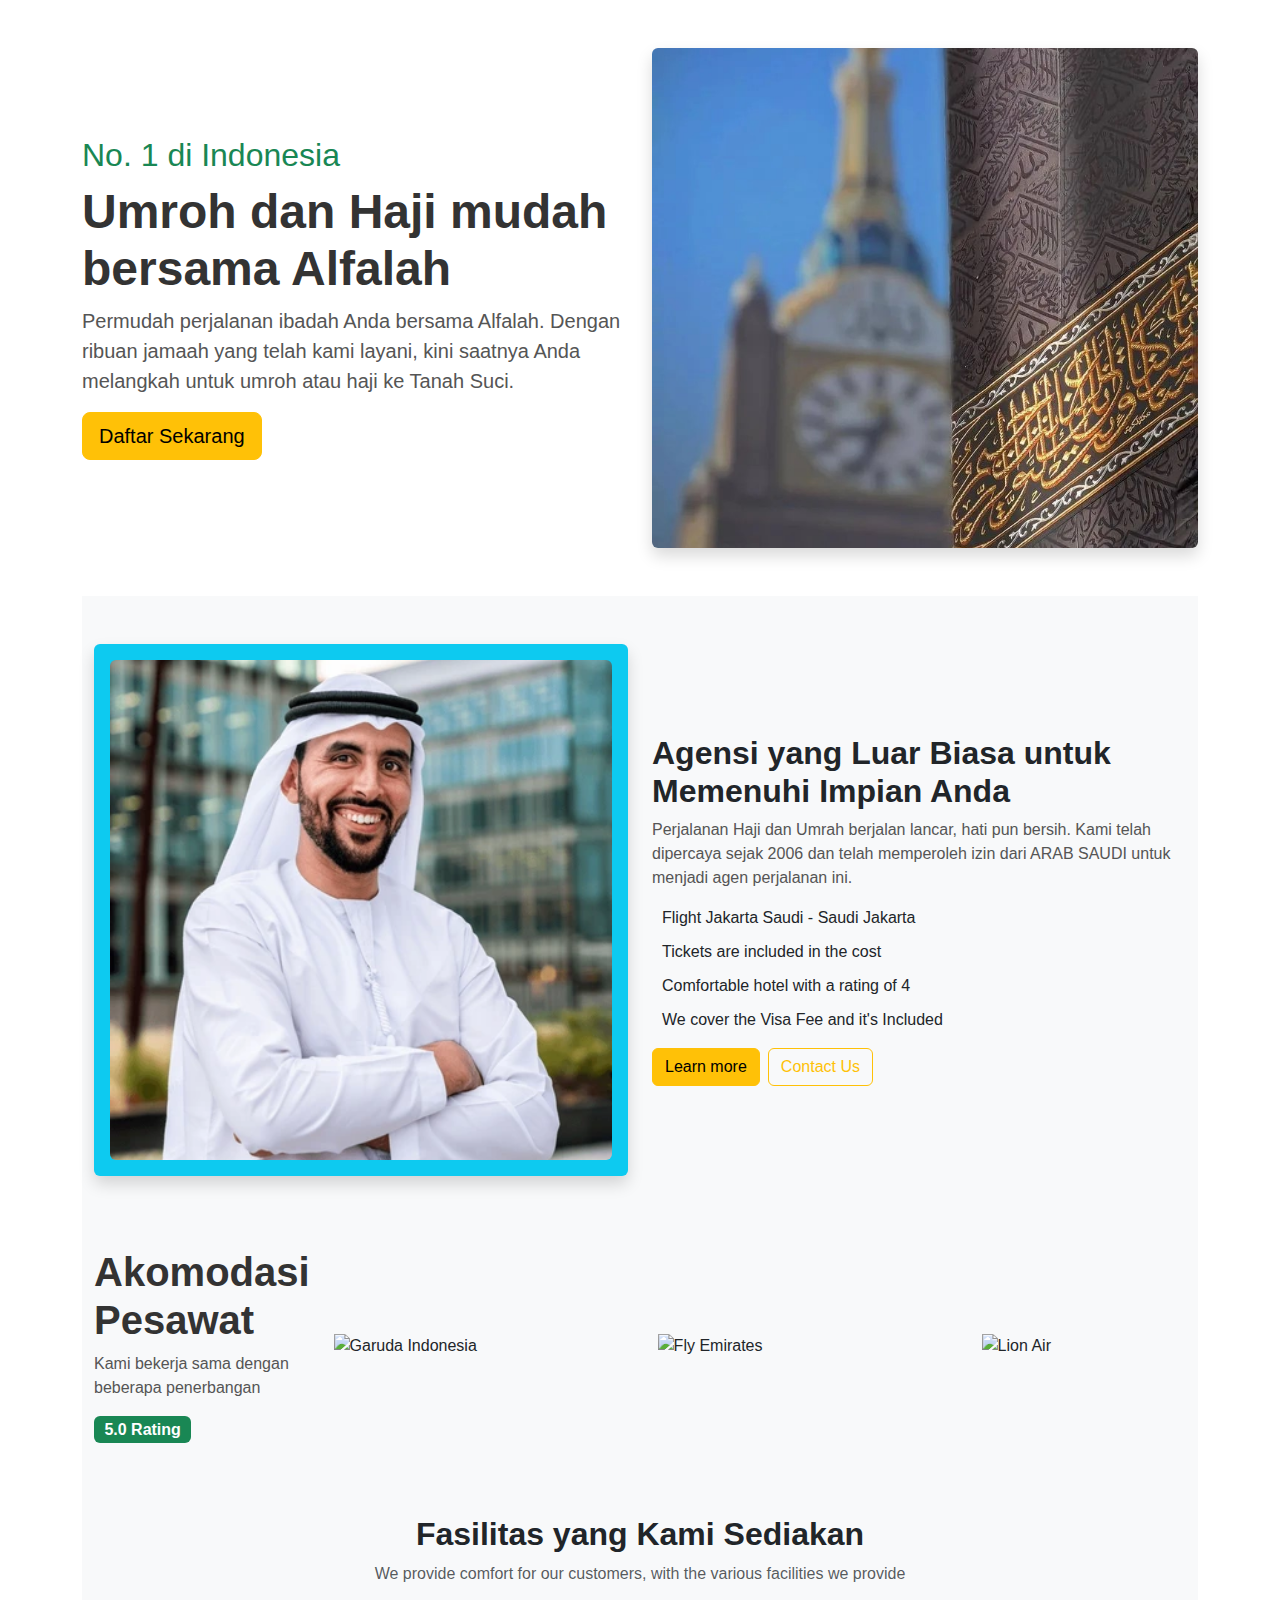
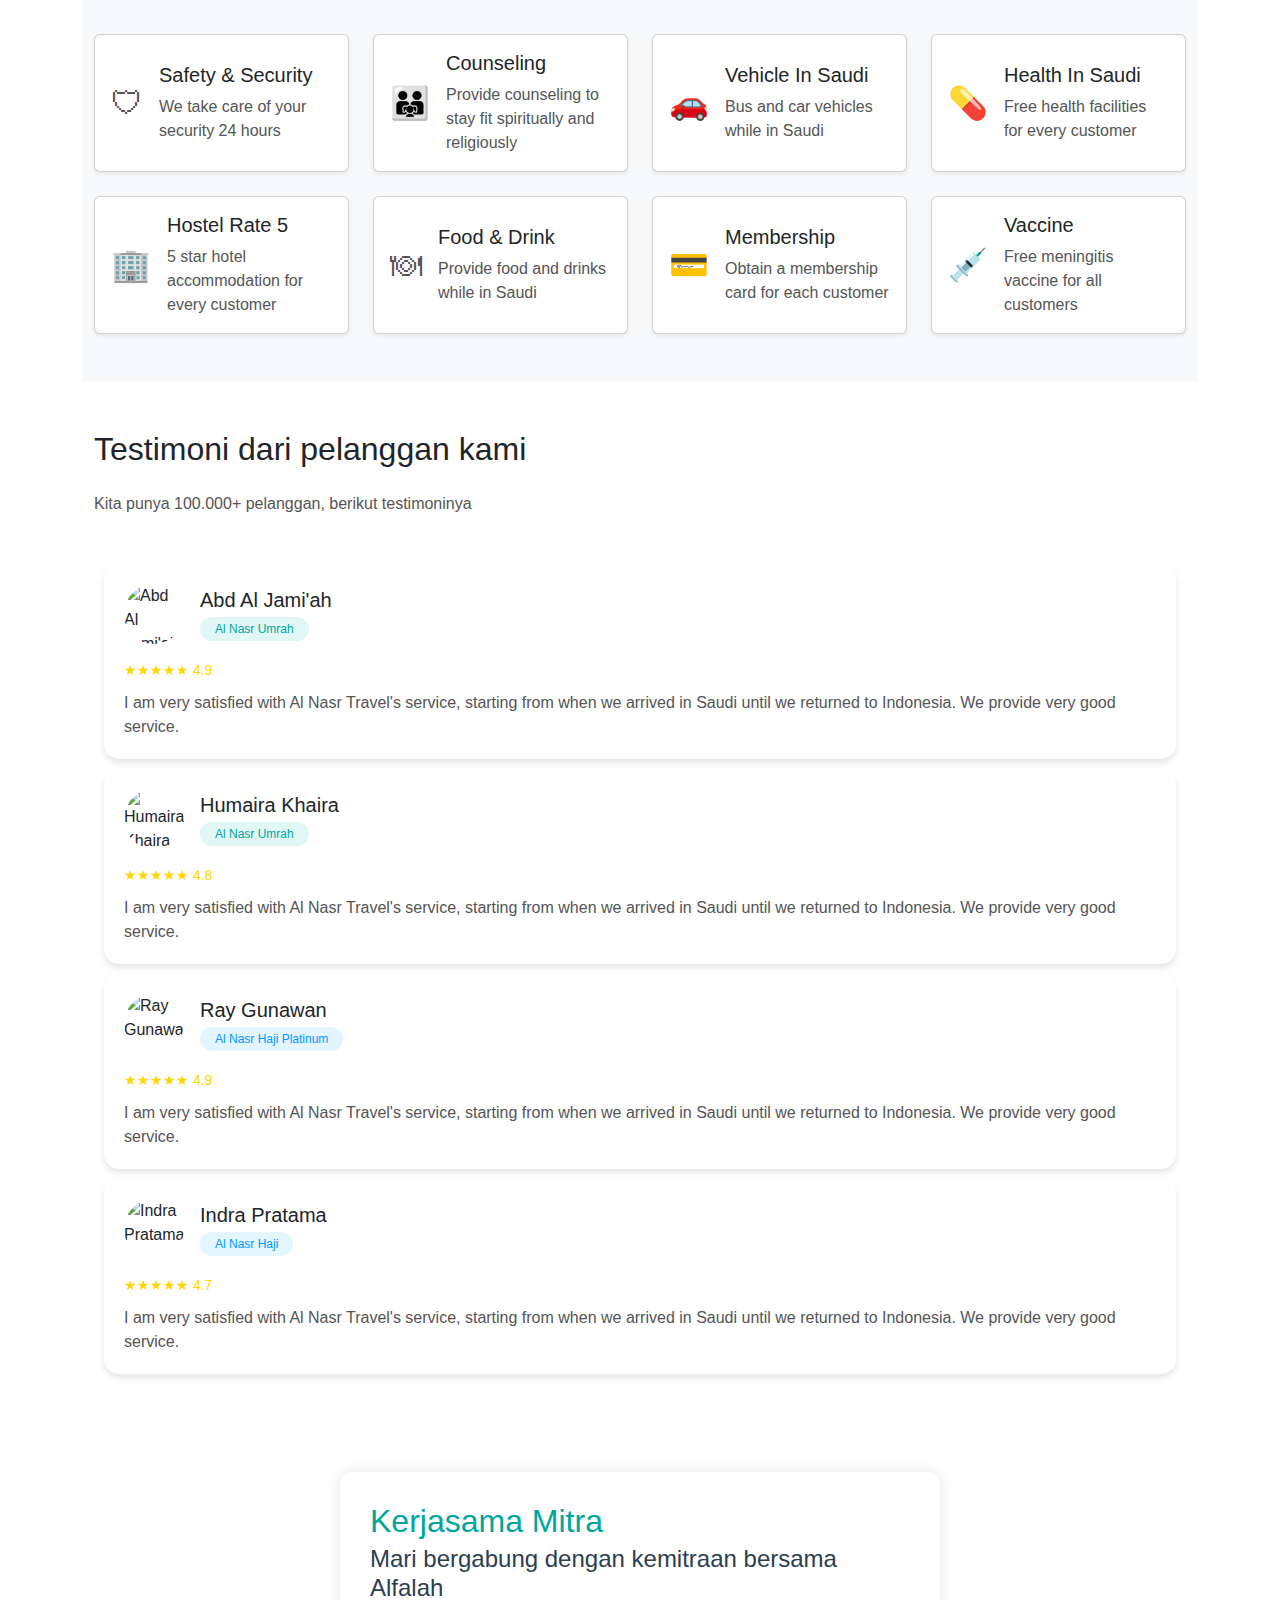
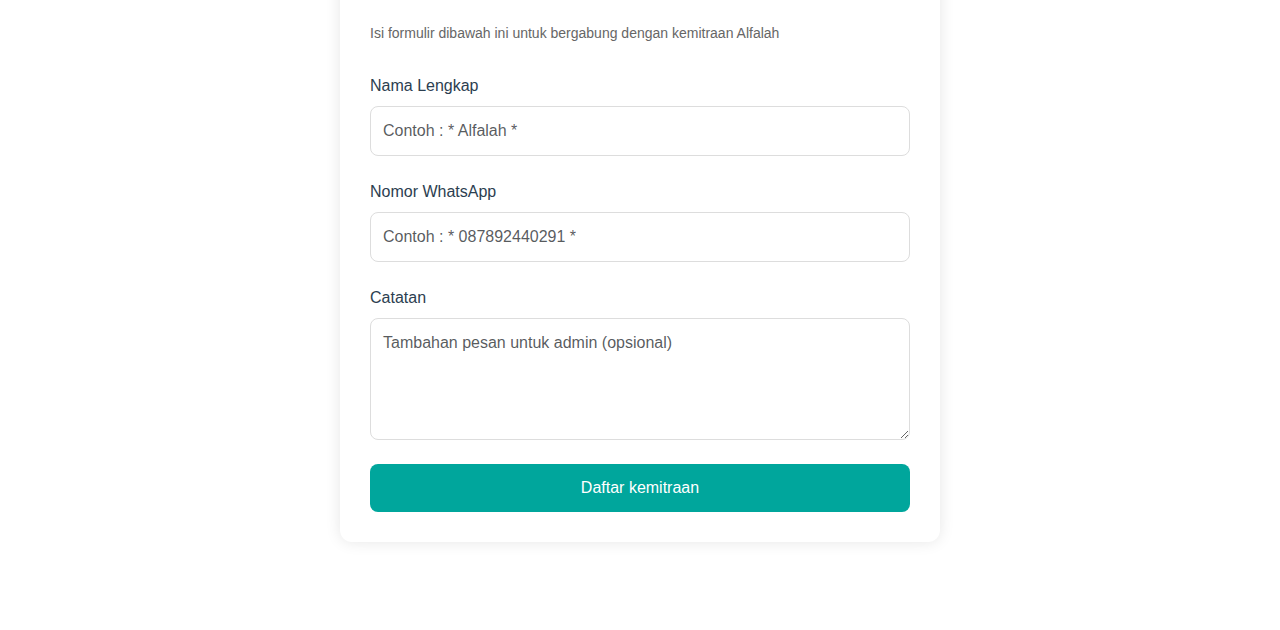
==== Home/index.html @ 06cd62cd "push pertama" ====
<!DOCTYPE html>
<html lang="en">

<head>
    <meta charset="UTF-8">
    <meta name="viewport" content="width=device-width, initial-scale=1.0">
    <title>Alfalah</title>
    <!-- Bootstrap CSS -->
    <link href="https://cdnjs.cloudflare.com/ajax/libs/bootstrap/5.3.0/css/bootstrap.min.css" rel="stylesheet">
    <link href="https://cdnjs.cloudflare.com/ajax/libs/slick-carousel/1.8.1/slick.min.css" rel="stylesheet">
    <link href="https://cdnjs.cloudflare.com/ajax/libs/slick-carousel/1.8.1/slick-theme.min.css" rel="stylesheet">
    <link rel="stylesheet" href="styles.css">
</head>

<body>
    <!-- Navbar Placeholder -->
    <div id="navbar-placeholder"></div>

    <main class="container py-5">
        <div class="row align-items-center mb-5">
            <div class="col-md-6 text-center text-md-start">
                <h2 class="text-success">No. 1 di Indonesia</h2>
                <h1 class="display-5 fw-bold">Umroh dan Haji mudah bersama Alfalah</h1>
                <p class="lead">Permudah perjalanan ibadah Anda bersama Alfalah. Dengan ribuan jamaah yang telah kami
                    layani, kini saatnya Anda melangkah untuk umroh atau haji ke Tanah Suci.</p>
                <a href="#" class="btn btn-warning btn-lg">Daftar Sekarang</a>
            </div>
            <div class="col-md-6">
                <div class="position-relative">
                    <img src="kabah.jpg" alt="Kabah" class="img-fluid rounded shadow">
                </div>
            </div>
        </div>
        <div class="py-5 bg-light mt-5">
            <div class="container">
                <div class="row align-items-center">
                    <!-- Kolom Gambar -->
                    <div class="col-md-6">
                        <div class="position-relative">
                            <div class="bg-info rounded shadow p-3" style="width: 100%; height: auto;">
                                <img src="orang.jpg" alt="Alfalah" class="img-fluid rounded">
                            </div>
                        </div>
                    </div>

                    <!-- Kolom Teks -->
                    <div class="col-md-6">
                        <h2 class="fw-bold">Agensi yang Luar Biasa untuk Memenuhi Impian Anda</h2>
                        <p>Perjalanan Haji dan Umrah berjalan lancar, hati pun bersih. Kami telah dipercaya sejak 2006
                            dan telah memperoleh izin dari ARAB SAUDI untuk menjadi agen perjalanan ini.</p>
                        <ul class="list-unstyled">
                            <li><i class="bi bi-airplane"></i> Flight Jakarta Saudi - Saudi Jakarta</li>
                            <li><i class="bi bi-ticket"></i> Tickets are included in the cost</li>
                            <li><i class="bi bi-building"></i> Comfortable hotel with a rating of 4</li>
                            <li><i class="bi bi-check-circle"></i> We cover the Visa Fee and it's Included</li>
                        </ul>
                        <div class="d-flex gap-2">
                            <a href="#" class="btn btn-warning">Learn more</a>
                            <a href="#" class="btn btn-outline-warning">Contact Us</a>
                        </div>
                    </div>
                </div>
            </div>
        </div>

        <!-- Header Section -->
        <div class="bg-light py-4">
            <div class="container d-flex align-items-center gap-4">
                <!-- Bagian teks -->
                <div class="text-content">
                    <h1 class="fw-bold">Akomodasi Pesawat</h1>
                    <p>Kami bekerja sama dengan beberapa penerbangan</p>
                    <div class="mt-3">
                        <span class="badge bg-success text-white fs-6">
                            <i class="bi bi-star-fill"></i> 5.0 Rating
                        </span>
                    </div>
                </div>
                <!-- Bagian gambar -->
                <div class="d-flex gap-4">
                    <img src="https://via.placeholder.com/100x50" alt="Garuda Indonesia" class="img-fluid">
                    <img src="https://via.placeholder.com/100x50" alt="Fly Emirates" class="img-fluid">
                    <img src="https://via.placeholder.com/100x50" alt="Lion Air" class="img-fluid">
                </div>
            </div>
        </div>

        <!-- Facilities Section -->
        <div class="py-5 bg-light">
            <div class="container text-center">
                <h2 class="fw-bold">Fasilitas yang Kami Sediakan</h2>
                <p class="text-muted">We provide comfort for our customers, with the various facilities we provide</p>

                <div class="row g-4 mt-4">
                    <div class="col-md-3">
                        <div class="card h-100 shadow-sm">
                            <div class="card-body d-flex align-items-center">
                                <div class="facility-icon me-3">&#128737;</div>
                                <div>
                                    <h5 class="card-title">Safety & Security</h5>
                                    <p class="card-text">We take care of your security 24 hours</p>
                                </div>
                            </div>
                        </div>
                    </div>

                    <div class="col-md-3">
                        <div class="card h-100 shadow-sm">
                            <div class="card-body d-flex align-items-center">
                                <div class="facility-icon me-3">&#128104;&#8205;&#128104;&#8205;&#128103;</div>
                                <div>
                                    <h5 class="card-title">Counseling</h5>
                                    <p class="card-text">Provide counseling to stay fit spiritually and religiously</p>
                                </div>
                            </div>
                        </div>
                    </div>

                    <div class="col-md-3">
                        <div class="card h-100 shadow-sm">
                            <div class="card-body d-flex align-items-center">
                                <div class="facility-icon me-3">&#128663;</div>
                                <div>
                                    <h5 class="card-title">Vehicle In Saudi</h5>
                                    <p class="card-text">Bus and car vehicles while in Saudi</p>
                                </div>
                            </div>
                        </div>
                    </div>

                    <div class="col-md-3">
                        <div class="card h-100 shadow-sm">
                            <div class="card-body d-flex align-items-center">
                                <div class="facility-icon me-3">&#128138;</div>
                                <div>
                                    <h5 class="card-title">Health In Saudi</h5>
                                    <p class="card-text">Free health facilities for every customer</p>
                                </div>
                            </div>
                        </div>
                    </div>

                    <div class="col-md-3">
                        <div class="card h-100 shadow-sm">
                            <div class="card-body d-flex align-items-center">
                                <div class="facility-icon me-3">&#127970;</div>
                                <div>
                                    <h5 class="card-title">Hostel Rate 5</h5>
                                    <p class="card-text">5 star hotel accommodation for every customer</p>
                                </div>
                            </div>
                        </div>
                    </div>

                    <div class="col-md-3">
                        <div class="card h-100 shadow-sm">
                            <div class="card-body d-flex align-items-center">
                                <div class="facility-icon me-3">&#127869;</div>
                                <div>
                                    <h5 class="card-title">Food & Drink</h5>
                                    <p class="card-text">Provide food and drinks while in Saudi</p>
                                </div>
                            </div>
                        </div>
                    </div>

                    <div class="col-md-3">
                        <div class="card h-100 shadow-sm">
                            <div class="card-body d-flex align-items-center">
                                <div class="facility-icon me-3">&#128179;</div>
                                <div>
                                    <h5 class="card-title">Membership</h5>
                                    <p class="card-text">Obtain a membership card for each customer</p>
                                </div>
                            </div>
                        </div>
                    </div>

                    <div class="col-md-3">
                        <div class="card h-100 shadow-sm">
                            <div class="card-body d-flex align-items-center">
                                <div class="facility-icon me-3">&#128137;</div>
                                <div>
                                    <h5 class="card-title">Vaccine</h5>
                                    <p class="card-text">Free meningitis vaccine for all customers</p>
                                </div>
                            </div>
                        </div>
                    </div>
                </div>
            </div>
        </div>

        <!-- testimoni -->

        <div class="container py-5">
            <div class="d-flex justify-content-between align-items-center mb-4">
                <h2 class="mb-0">Testimoni dari pelanggan kami</h2>
            </div>
            <p class="mb-5">Kita punya 100.000+ pelanggan, berikut testimoninya</p>

            <div class="testimonial-slider">
                <div class="testimonial-card">
                    <div class="d-flex align-items-center mb-3">
                        <img src="/api/placeholder/60/60" alt="Abd Al Jami'ah" class="customer-img me-3">
                        <div>
                            <h5 class="mb-1">Abd Al Jami'ah</h5>
                            <span class="badge-umrah">Al Nasr Umrah</span>
                        </div>
                    </div>
                    <div class="rating">★★★★★ 4.9</div>
                    <p class="mb-0">I am very satisfied with Al Nasr Travel's service, starting from when we arrived in
                        Saudi until we returned to Indonesia. We provide very good service.</p>
                </div>

                <div class="testimonial-card">
                    <div class="d-flex align-items-center mb-3">
                        <img src="/api/placeholder/60/60" alt="Humaira Khaira" class="customer-img me-3">
                        <div>
                            <h5 class="mb-1">Humaira Khaira</h5>
                            <span class="badge-umrah">Al Nasr Umrah</span>
                        </div>
                    </div>
                    <div class="rating">★★★★★ 4.8</div>
                    <p class="mb-0">I am very satisfied with Al Nasr Travel's service, starting from when we arrived in
                        Saudi until we returned to Indonesia. We provide very good service.</p>
                </div>

                <div class="testimonial-card">
                    <div class="d-flex align-items-center mb-3">
                        <img src="/api/placeholder/60/60" alt="Ray Gunawan" class="customer-img me-3">
                        <div>
                            <h5 class="mb-1">Ray Gunawan</h5>
                            <span class="badge-haji">Al Nasr Haji Platinum</span>
                        </div>
                    </div>
                    <div class="rating">★★★★★ 4.9</div>
                    <p class="mb-0">I am very satisfied with Al Nasr Travel's service, starting from when we arrived in
                        Saudi until we returned to Indonesia. We provide very good service.</p>
                </div>

                <div class="testimonial-card">
                    <div class="d-flex align-items-center mb-3">
                        <img src="/api/placeholder/60/60" alt="Indra Pratama" class="customer-img me-3">
                        <div>
                            <h5 class="mb-1">Indra Pratama</h5>
                            <span class="badge-haji">Al Nasr Haji</span>
                        </div>
                    </div>
                    <div class="rating">★★★★★ 4.7</div>
                    <p class="mb-0">I am very satisfied with Al Nasr Travel's service, starting from when we arrived in
                        Saudi until we returned to Indonesia. We provide very good service.</p>
                </div>
            </div>
        </div>

        <!-- Form Mitra -->
        <div class="container">
            <div class="form-container bg-white">
                <h2 class="form-title">Kerjasama Mitra</h2>
                <h4 class="form-subtitle">Mari bergabung dengan kemitraan bersama Alfalah</h4>
                <p class="form-description">Isi formulir dibawah ini untuk bergabung dengan kemitraan Alfalah</p>

                <form id="partnershipForm">
                    <div class="mb-4">
                        <label for="fullName" class="form-label">Nama Lengkap</label>
                        <input type="text" class="form-control" id="fullName" placeholder="Contoh : * Alfalah *"
                            required>
                    </div>

                    <div class="mb-4">
                        <label for="whatsapp" class="form-label">Nomor WhatsApp</label>
                        <input type="tel" class="form-control" id="whatsapp" placeholder="Contoh : * 087892440291 *"
                            required>
                    </div>

                    <div class="mb-4">
                        <label for="notes" class="form-label">Catatan</label>
                        <textarea class="form-control" id="notes" rows="4"
                            placeholder="Tambahan pesan untuk admin (opsional)"></textarea>
                    </div>

                    <button type="submit" class="btn btn-daftar">Daftar kemitraan</button>
                </form>
            </div>
        </div>

    </main>

    <!-- Footer Placeholder -->
    <div id="footer-placeholder"></div>

    <!-- Bootstrap JS Bundle -->
    <script src="https://cdnjs.cloudflare.com/ajax/libs/jquery/3.6.0/jquery.min.js"></script>
    <script src="https://cdnjs.cloudflare.com/ajax/libs/bootstrap/5.3.0/js/bootstrap.bundle.min.js"></script>
    <script src="https://cdnjs.cloudflare.com/ajax/libs/slick-carousel/1.8.1/slick.min.js"></script>
    <script src="script.js"></script>
    <script src="../components/common.js"></script>
</body>

</html>
---- Home/styles.css ----
body {
    font-family: Arial, sans-serif;
}

header {
    border-bottom: 1px solid #ddd;
}

main h1 {
    color: #333;
}

main p {
    color: #555;
}

/* Styling untuk dropdown */
.dropdown-menu {
    border-radius: 8px;
    box-shadow: 0 2px 15px rgba(0,0,0,0.1);
    border: none;
    padding: 8px 0;
}

.dropdown-item {
    padding: 8px 20px;
    color: #333;
    transition: all 0.3s ease;
}

.dropdown-item:hover {
    background-color: #f8f9fa;
    color: #00a69c;
}

/* Animasi untuk dropdown */
.dropdown:hover .dropdown-menu {
    display: block;
    animation: fadeIn 0.3s ease;
}

@keyframes fadeIn {
    from {
        opacity: 0;
        transform: translateY(10px);
    }
    to {
        opacity: 1;
        transform: translateY(0);
    }
}

.img-fluid {
    max-height: 500px; /* Anda bisa mengubah angka ini sesuai kebutuhan */
    object-fit: cover;
    width: 100%;
}

.list-unstyled li {
    margin-bottom: 10px;
    display: flex;
    align-items: center;
    gap: 10px;
}

.list-unstyled li i {
    font-size: 1.2rem;
    color: #007bff;
}

.d-flex.gap-4 img {
    width: 300px; /* Lebar gambar */
    height: auto; /* Mempertahankan aspek rasio */
    object-fit: cover; /* Menyesuaikan konten jika ukuran spesifik digunakan */
}

.facility-icon {
    font-size: 2rem; /* Mengatur ukuran ikon */
    color: #555; /* Warna ikon */
}
.card-body {
    text-align: left; /* Teks rata kiri untuk tata letak horizontal */
}

.testimonial-card {
    border-radius: 15px;
    padding: 20px;
    margin: 10px;
    background: white;
    box-shadow: 0 4px 6px rgba(0, 0, 0, 0.1);
}
.badge-umrah {
    background-color: #e0f7f6;
    color: #00a69c;
    padding: 5px 15px;
    border-radius: 20px;
    font-size: 12px;
}
.badge-haji {
    background-color: #e3f5ff;
    color: #0099ff;
    padding: 5px 15px;
    border-radius: 20px;
    font-size: 12px;
}
.rating {
    color: #ffd700;
    font-size: 14px;
    margin: 10px 0;
}
.customer-img {
    width: 60px;
    height: 60px;
    border-radius: 50%;
    object-fit: cover;
}
.back-button {
    background-color: #ffd082;
    border: none;
    padding: 8px 20px;
    border-radius: 8px;
    color: #000;
    text-decoration: none;
    display: inline-flex;
    align-items: center;
    gap: 8px;
}
.slick-next, .slick-prev {
    background: #ffd082;
    border-radius: 50%;
    width: 40px;
    height: 40px;
}
.slick-next:hover, .slick-prev:hover {
    background: #ffc052;
}

.form-container {
    max-width: 600px;
    margin: 40px auto;
    padding: 30px;
    border-radius: 12px;
    box-shadow: 0 0 15px rgba(0,0,0,0.1);
}
.form-title {
    color: #00a69c;
    margin-bottom: 5px;
}
.form-subtitle {
    color: #2c3e50;
    margin-bottom: 20px;
}
.form-description {
    color: #666;
    font-size: 14px;
    margin-bottom: 30px;
}
.btn-daftar {
    background-color: #00a69c;
    color: white;
    padding: 12px;
    border: none;
    width: 100%;
    border-radius: 8px;
}
.btn-daftar:hover {
    background-color: #008f86;
    color: white;
}
.form-control {
    padding: 12px;
    border-radius: 8px;
    border: 1px solid #ddd;
}
.form-label {
    color: #2c3e50;
    margin-bottom: 8px;
}
.form-text {
    color: #666;
}

.footer {
    background-color: #00a69c;
    color: white;
    padding: 40px 0 20px 0;
}
.footer a {
    color: white;
    text-decoration: none;
}
.footer a:hover {
    color: #e0f7f6;
}
.footer-heading {
    font-weight: bold;
    margin-bottom: 15px;
}
.footer-links {
    list-style: none;
    padding: 0;
    margin: 0;
}
.footer-links li {
    margin-bottom: 8px;
}
.footer-brand {
    font-size: 24px;
    font-weight: bold;
    margin-bottom: 5px;
}
.footer-description {
    font-size: 14px;
    margin-bottom: 20px;
}
.footer-bottom {
    border-top: 1px solid rgba(255,255,255,0.1);
    padding-top: 20px;
    margin-top: 30px;
}
.social-icons a {
    margin-left: 15px;
    font-size: 18px;
}
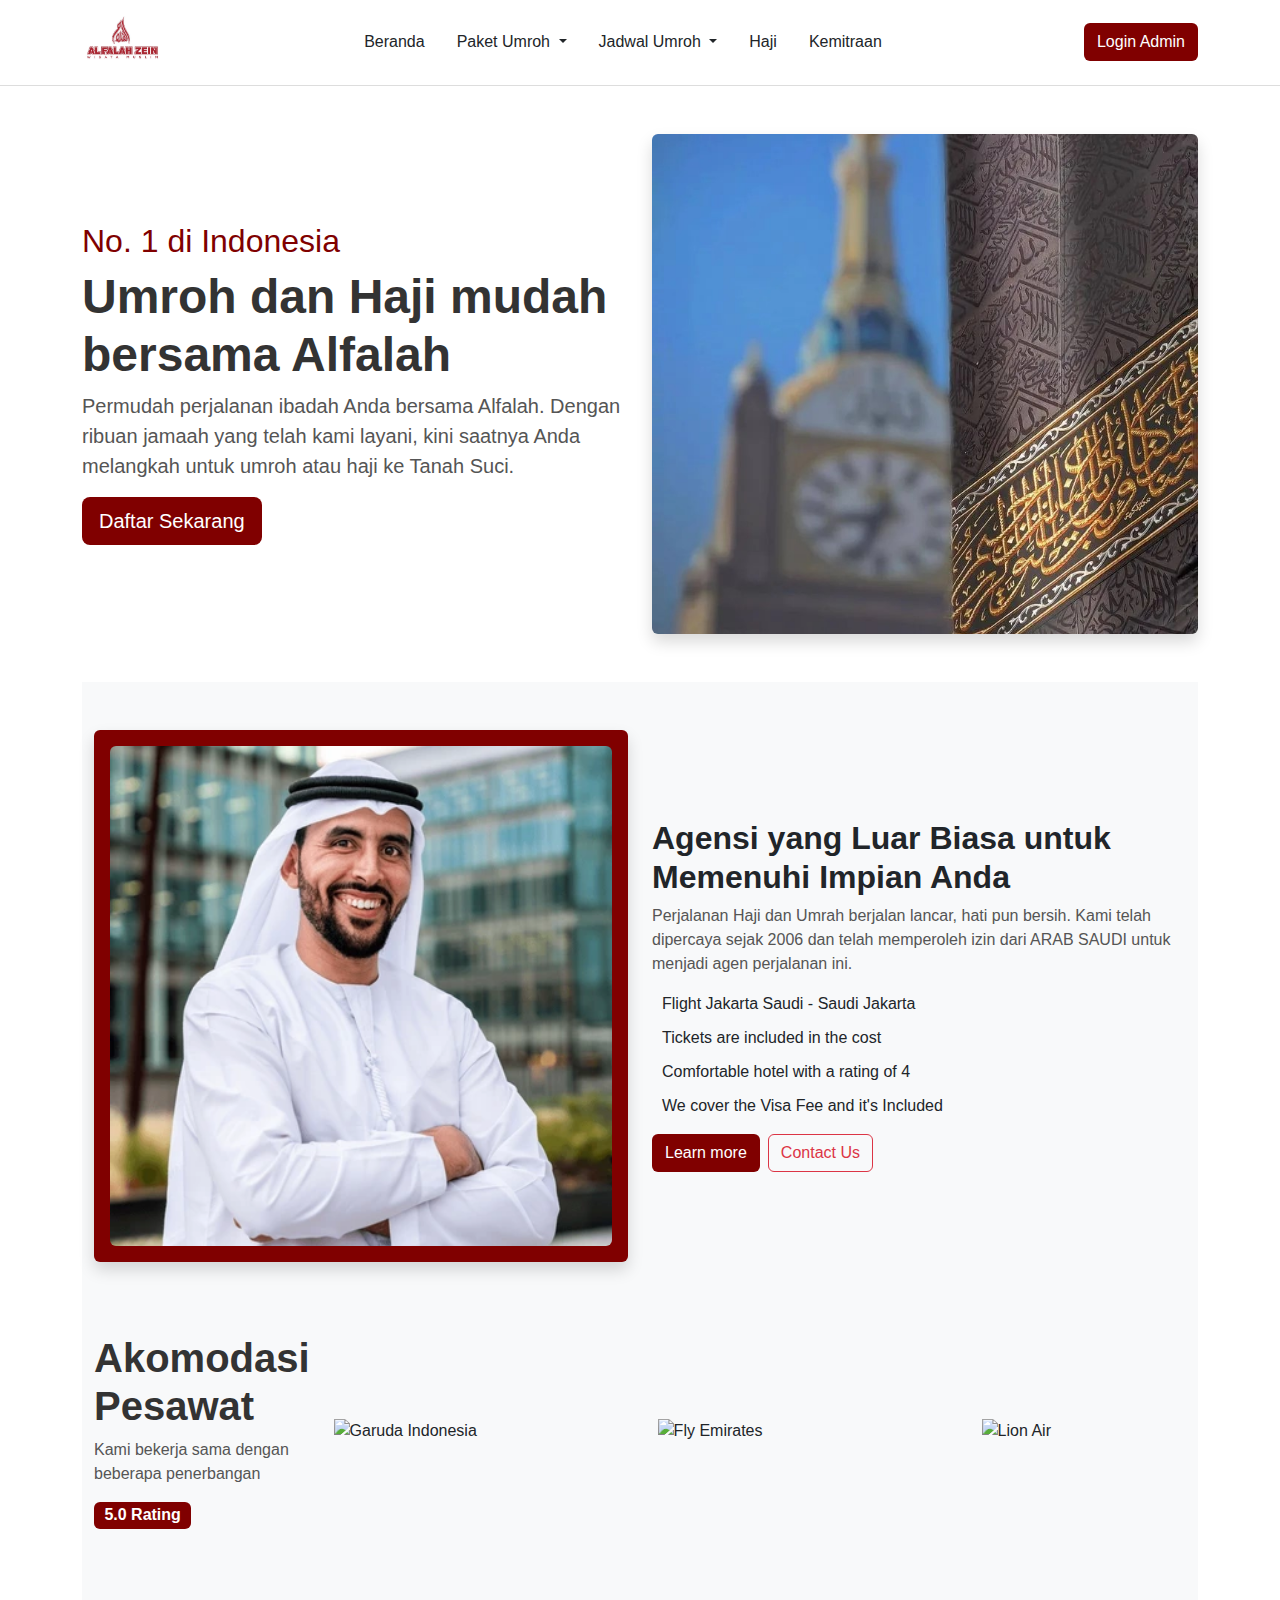
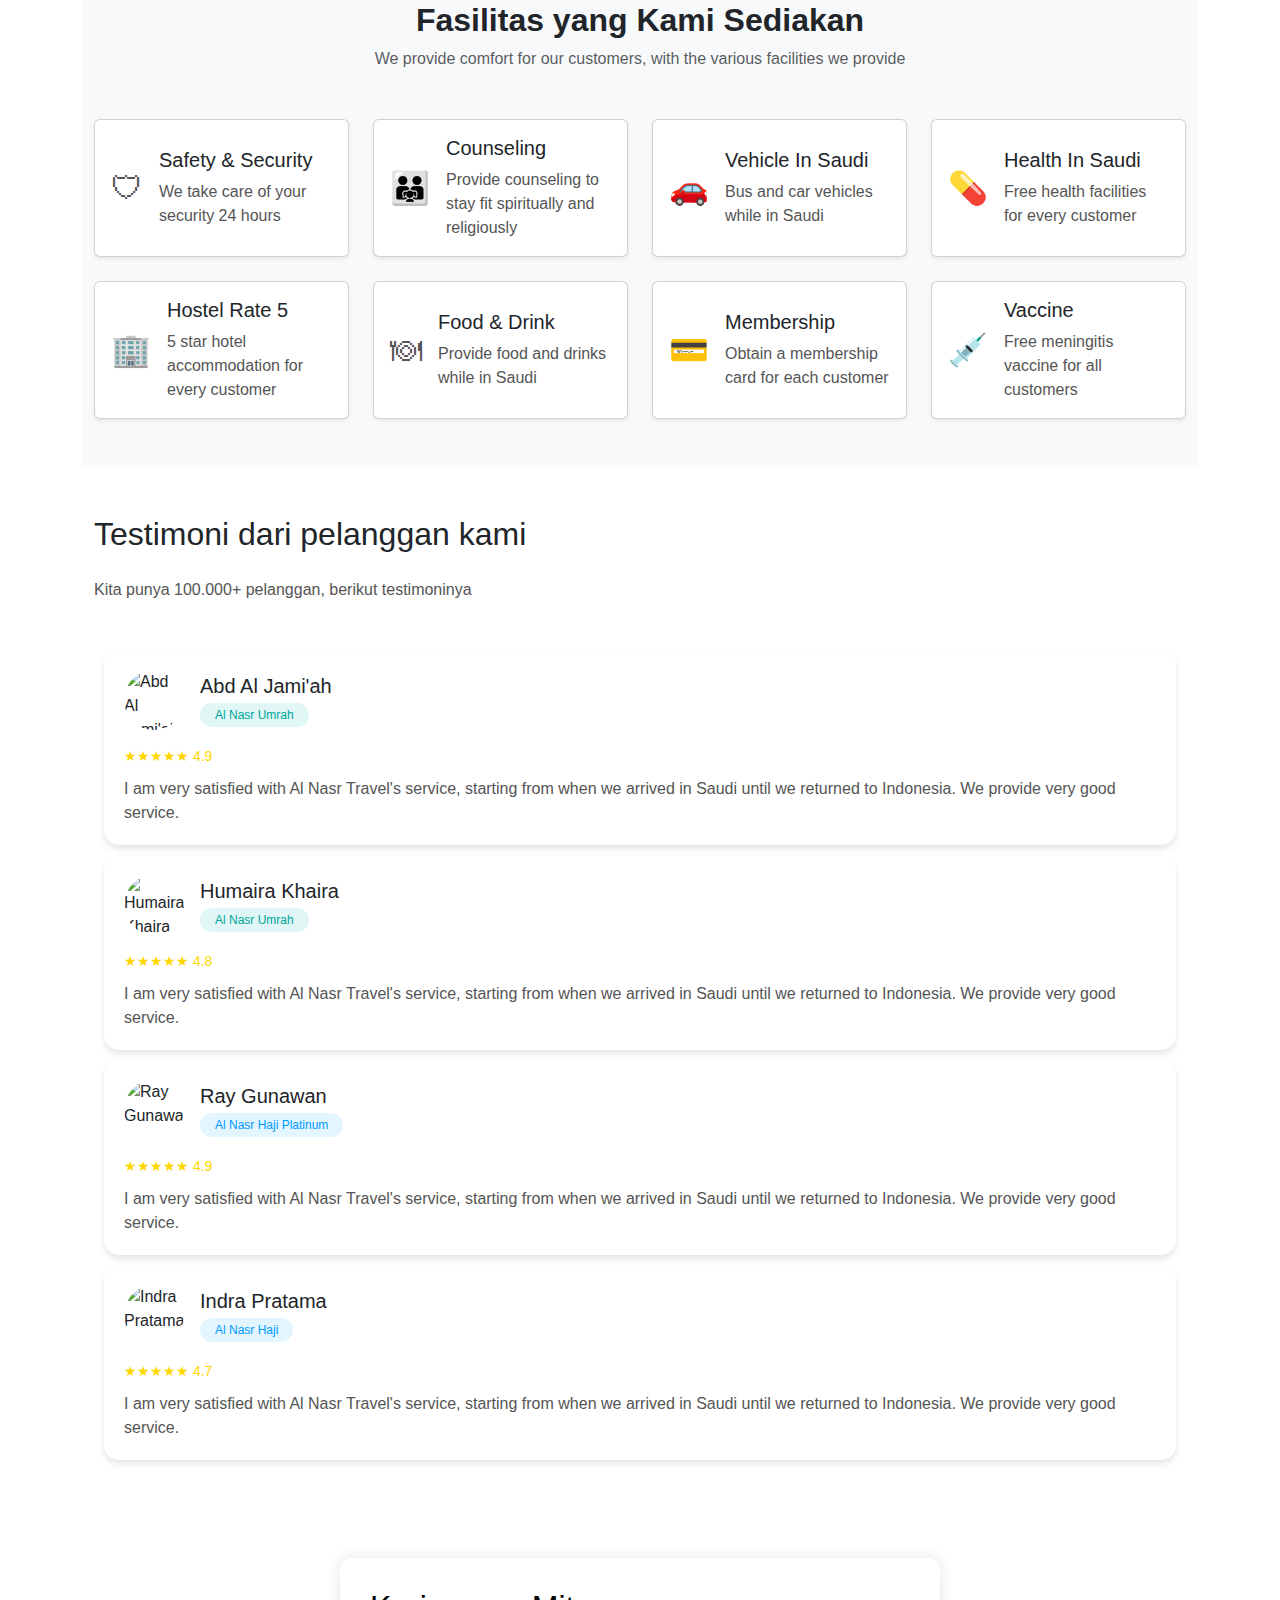
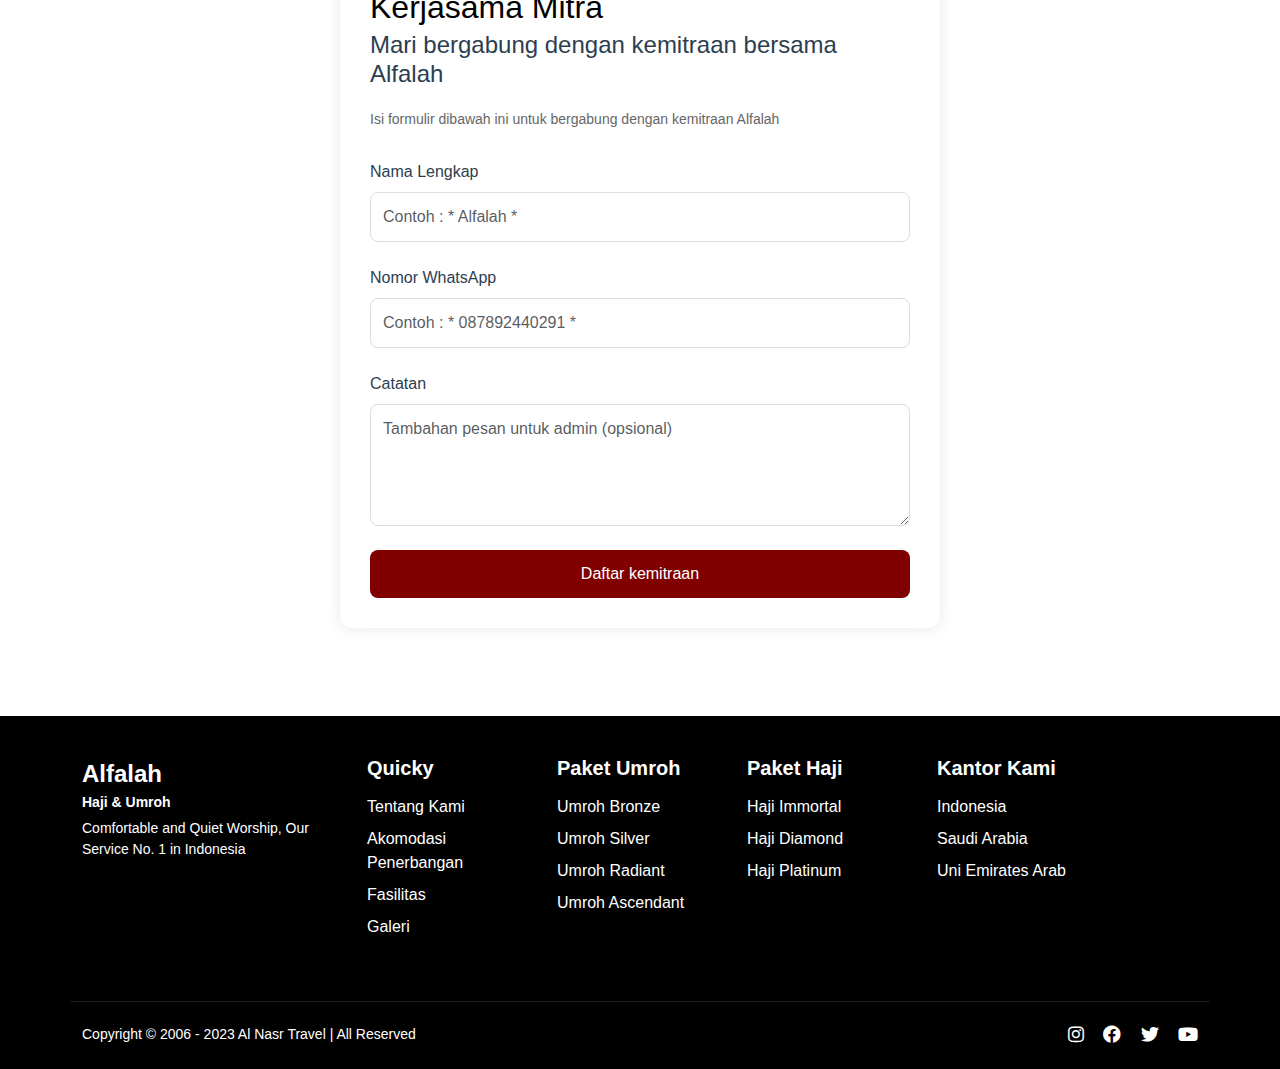
==== commit 1e81b252: "commit detail" ====
--- a/Home/index.html
+++ b/Home/index.html
@@ -7,23 +7,68 @@
     <title>Alfalah</title>
     <!-- Bootstrap CSS -->
     <link href="https://cdnjs.cloudflare.com/ajax/libs/bootstrap/5.3.0/css/bootstrap.min.css" rel="stylesheet">
+    <link href="https://cdnjs.cloudflare.com/ajax/libs/font-awesome/6.0.0/css/all.min.css" rel="stylesheet">
     <link href="https://cdnjs.cloudflare.com/ajax/libs/slick-carousel/1.8.1/slick.min.css" rel="stylesheet">
     <link href="https://cdnjs.cloudflare.com/ajax/libs/slick-carousel/1.8.1/slick-theme.min.css" rel="stylesheet">
     <link rel="stylesheet" href="styles.css">
 </head>
 
 <body>
-    <!-- Navbar Placeholder -->
-    <div id="navbar-placeholder"></div>
+    <!-- components/navbar.html -->
+    <header class="bg-white py-3">
+        <div class="container d-flex justify-content-between align-items-center">
+            <img src="../assets/logo1.jpeg" alt="Alfalah" style="width: 80px; height: auto;">
+            <nav>
+                <ul class="nav">
+                    <li class="nav-item"><a class="nav-link text-dark" href="../Home/index.html">Beranda</a></li>
+                    <li class="nav-item dropdown">
+                        <a class="nav-link text-dark dropdown-toggle" href="#" id="navbarDropdown" role="button"
+                            data-bs-toggle="dropdown" aria-expanded="false">
+                            Paket Umroh
+                        </a>
+                        <ul class="dropdown-menu" aria-labelledby="navbarDropdown">
+                            <li><a class="dropdown-item" href="../paket-umroh/index.html">Umroh Bronze</a></li>
+                            <li><a class="dropdown-item" href="#">Umroh Silver</a></li>
+                            <li><a class="dropdown-item" href="#">Umroh Radiant</a></li>
+                            <li><a class="dropdown-item" href="#">Umroh Ascendant</a></li>
+                        </ul>
+                    </li>
+                    <li class="nav-item dropdown">
+                        <a class="nav-link text-dark dropdown-toggle" href="#" id="jadwalDropdown" role="button"
+                            data-bs-toggle="dropdown" aria-expanded="false">
+                            Jadwal Umroh
+                        </a>
+                        <ul class="dropdown-menu" aria-labelledby="jadwalDropdown">
+                            <li><a class="dropdown-item" href="#">Januari</a></li>
+                            <li><a class="dropdown-item" href="#">Februari</a></li>
+                            <li><a class="dropdown-item" href="#">Maret</a></li>
+                            <li><a class="dropdown-item" href="#">April</a></li>
+                            <li><a class="dropdown-item" href="#">Mei</a></li>
+                            <li><a class="dropdown-item" href="#">Juni</a></li>
+                            <li><a class="dropdown-item" href="#">Juli</a></li>
+                            <li><a class="dropdown-item" href="#">Agustus</a></li>
+                            <li><a class="dropdown-item" href="#">September</a></li>
+                            <li><a class="dropdown-item" href="#">Oktober</a></li>
+                            <li><a class="dropdown-item" href="#">November</a></li>
+                            <li><a class="dropdown-item" href="#">Desember</a></li>
+                        </ul>
+                    </li>
+                    <li class="nav-item"><a class="nav-link text-dark" href="#">Haji</a></li>
+                    <li class="nav-item"><a class="nav-link text-dark" href="#">Kemitraan</a></li>
+                </ul>
+            </nav>
+            <a href="#" class="btn" style="background-color: maroon; color: white;">Login Admin</a>
+        </div>
+    </header>
 
     <main class="container py-5">
         <div class="row align-items-center mb-5">
             <div class="col-md-6 text-center text-md-start">
-                <h2 class="text-success">No. 1 di Indonesia</h2>
+                <h2 style="color: maroon;">No. 1 di Indonesia</h2>
                 <h1 class="display-5 fw-bold">Umroh dan Haji mudah bersama Alfalah</h1>
                 <p class="lead">Permudah perjalanan ibadah Anda bersama Alfalah. Dengan ribuan jamaah yang telah kami
                     layani, kini saatnya Anda melangkah untuk umroh atau haji ke Tanah Suci.</p>
-                <a href="#" class="btn btn-warning btn-lg">Daftar Sekarang</a>
+                <a href="#" class="btn btn-lg" style="background-color: maroon; color: white;">Daftar Sekarang</a>
             </div>
             <div class="col-md-6">
                 <div class="position-relative">
@@ -37,7 +82,8 @@
                     <!-- Kolom Gambar -->
                     <div class="col-md-6">
                         <div class="position-relative">
-                            <div class="bg-info rounded shadow p-3" style="width: 100%; height: auto;">
+                            <div class="rounded shadow p-3"
+                                style="width: 100%; height: auto; background-color: maroon;">
                                 <img src="orang.jpg" alt="Alfalah" class="img-fluid rounded">
                             </div>
                         </div>
@@ -55,8 +101,8 @@
                             <li><i class="bi bi-check-circle"></i> We cover the Visa Fee and it's Included</li>
                         </ul>
                         <div class="d-flex gap-2">
-                            <a href="#" class="btn btn-warning">Learn more</a>
-                            <a href="#" class="btn btn-outline-warning">Contact Us</a>
+                            <a href="#" class="btn" style="background-color: maroon; color: white;">Learn more</a>
+                            <a href="#" class="btn btn-outline-danger">Contact Us</a>
                         </div>
                     </div>
                 </div>
@@ -71,7 +117,7 @@
                     <h1 class="fw-bold">Akomodasi Pesawat</h1>
                     <p>Kami bekerja sama dengan beberapa penerbangan</p>
                     <div class="mt-3">
-                        <span class="badge bg-success text-white fs-6">
+                        <span class="badge text-white fs-6" style="background-color: maroon;">
                             <i class="bi bi-star-fill"></i> 5.0 Rating
                         </span>
                     </div>
@@ -287,15 +333,83 @@
 
     </main>
 
-    <!-- Footer Placeholder -->
-    <div id="footer-placeholder"></div>
+    <footer class="footer">
+        <div class="container">
+            <div class="row">
+                <!-- Brand & Description -->
+                <div class="col-md-3 mb-4">
+                    <div class="footer-brand">
+                        <span>Alfalah</span>
+                        <div style="font-size: 14px;">Haji & Umroh</div>
+                    </div>
+                    <p class="footer-description">Comfortable and Quiet Worship, Our Service No. 1 in Indonesia</p>
+                </div>
+
+                <!-- Quick Links -->
+                <div class="col-md-2 mb-4">
+                    <h5 class="footer-heading">Quicky</h5>
+                    <ul class="footer-links">
+                        <li><a href="#">Tentang Kami</a></li>
+                        <li><a href="#">Akomodasi Penerbangan</a></li>
+                        <li><a href="#">Fasilitas</a></li>
+                        <li><a href="#">Galeri</a></li>
+                    </ul>
+                </div>
+
+                <!-- Paket Umroh -->
+                <div class="col-md-2 mb-4">
+                    <h5 class="footer-heading">Paket Umroh</h5>
+                    <ul class="footer-links">
+                        <li><a href="#">Umroh Bronze</a></li>
+                        <li><a href="#">Umroh Silver</a></li>
+                        <li><a href="#">Umroh Radiant</a></li>
+                        <li><a href="#">Umroh Ascendant</a></li>
+                    </ul>
+                </div>
+
+                <!-- Paket Haji -->
+                <div class="col-md-2 mb-4">
+                    <h5 class="footer-heading">Paket Haji</h5>
+                    <ul class="footer-links">
+                        <li><a href="#">Haji Immortal</a></li>
+                        <li><a href="#">Haji Diamond</a></li>
+                        <li><a href="#">Haji Platinum</a></li>
+                    </ul>
+                </div>
+
+                <!-- Kantor Kami -->
+                <div class="col-md-3 mb-4">
+                    <h5 class="footer-heading">Kantor Kami</h5>
+                    <ul class="footer-links">
+                        <li><a href="#">Indonesia</a></li>
+                        <li><a href="#">Saudi Arabia</a></li>
+                        <li><a href="#">Uni Emirates Arab</a></li>
+                    </ul>
+                </div>
+            </div>
+
+            <!-- Footer Bottom -->
+            <div class="row footer-bottom">
+                <div class="col-md-6">
+                    <small>Copyright © 2006 - 2023 Al Nasr Travel | All Reserved</small>
+                </div>
+                <div class="col-md-6 text-end">
+                    <div class="social-icons">
+                        <a href="#"><i class="fab fa-instagram"></i></a>
+                        <a href="#"><i class="fab fa-facebook"></i></a>
+                        <a href="#"><i class="fab fa-twitter"></i></a>
+                        <a href="#"><i class="fab fa-youtube"></i></a>
+                    </div>
+                </div>
+            </div>
+        </div>
+    </footer>
 
     <!-- Bootstrap JS Bundle -->
     <script src="https://cdnjs.cloudflare.com/ajax/libs/jquery/3.6.0/jquery.min.js"></script>
     <script src="https://cdnjs.cloudflare.com/ajax/libs/bootstrap/5.3.0/js/bootstrap.bundle.min.js"></script>
     <script src="https://cdnjs.cloudflare.com/ajax/libs/slick-carousel/1.8.1/slick.min.js"></script>
     <script src="script.js"></script>
-    <script src="../components/common.js"></script>
 </body>
 
 </html>--- a/Home/styles.css
+++ b/Home/styles.css
@@ -31,7 +31,7 @@
 
 .dropdown-item:hover {
     background-color: #f8f9fa;
-    color: #00a69c;
+    color: #800000;
 }
 
 /* Animasi untuk dropdown */
@@ -127,13 +127,13 @@
     gap: 8px;
 }
 .slick-next, .slick-prev {
-    background: #ffd082;
+    background: #660000;
     border-radius: 50%;
     width: 40px;
     height: 40px;
 }
 .slick-next:hover, .slick-prev:hover {
-    background: #ffc052;
+    background: maroon;
 }
 
 .form-container {
@@ -144,7 +144,7 @@
     box-shadow: 0 0 15px rgba(0,0,0,0.1);
 }
 .form-title {
-    color: #00a69c;
+    color: black;
     margin-bottom: 5px;
 }
 .form-subtitle {
@@ -157,7 +157,7 @@
     margin-bottom: 30px;
 }
 .btn-daftar {
-    background-color: #00a69c;
+    background-color: maroon;
     color: white;
     padding: 12px;
     border: none;
@@ -165,7 +165,7 @@
     border-radius: 8px;
 }
 .btn-daftar:hover {
-    background-color: #008f86;
+    background-color: #660000;
     color: white;
 }
 .form-control {
@@ -182,7 +182,7 @@
 }
 
 .footer {
-    background-color: #00a69c;
+    background-color: black;
     color: white;
     padding: 40px 0 20px 0;
 }
